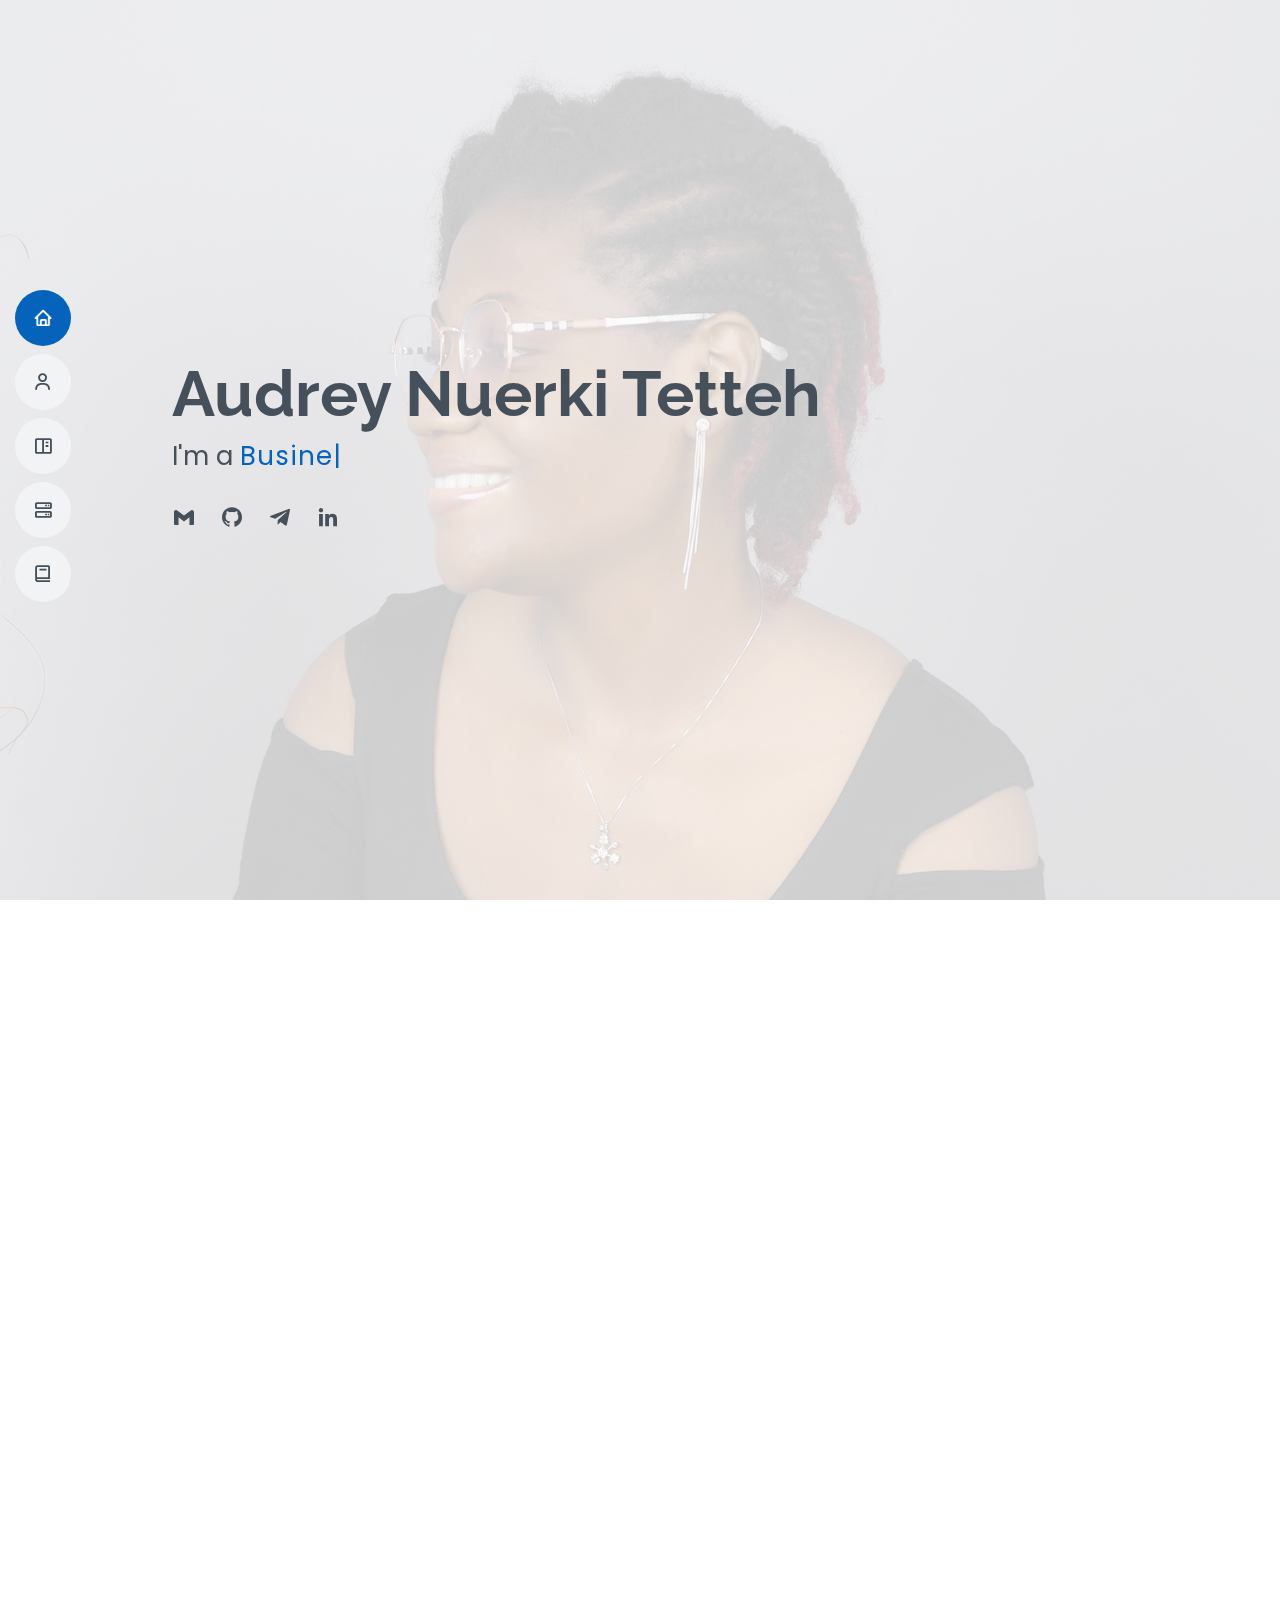
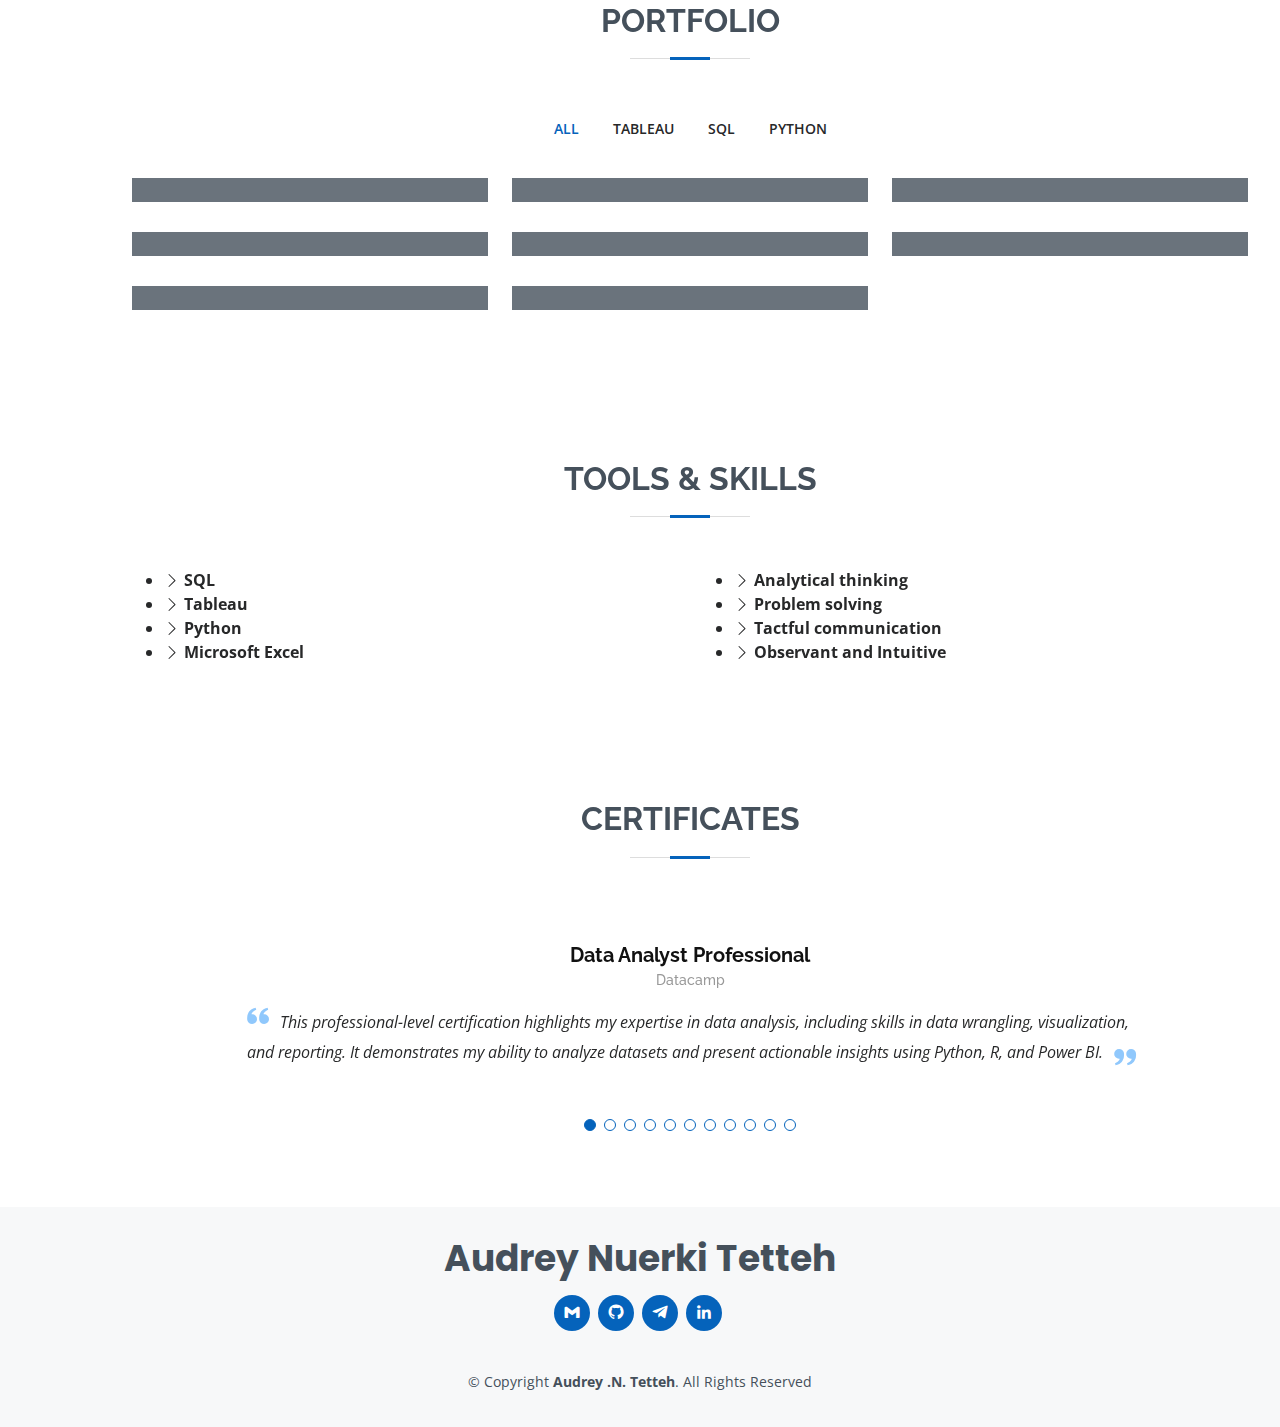
==== index.html @ 8e548f10 "cert" ====
<!DOCTYPE html>
<html lang="en">

<head>
  <meta charset="utf-8">
  <meta content="width=device-width, initial-scale=1.0" name="viewport">

  <title>Audrey Nuerki Tetteh</title>
  <meta content="" name="description">
  <meta content="" name="keywords">

  <!-- Favicons -->
  <link href="assets/img/favicon.png" rel="icon">
  <link href="assets/img/apple-touch-icon.png" rel="apple-touch-icon">

  <!-- Google Fonts -->
  <link href="https://fonts.googleapis.com/css?family=Open+Sans:300,300i,400,400i,600,600i,700,700i|Raleway:300,300i,400,400i,500,500i,600,600i,700,700i|Poppins:300,300i,400,400i,500,500i,600,600i,700,700i" rel="stylesheet">

  <!-- Vendor CSS Files -->
  <link href="assets/vendor/aos/aos.css" rel="stylesheet">
  <link href="assets/vendor/bootstrap/css/bootstrap.min.css" rel="stylesheet">
  <link href="assets/vendor/bootstrap-icons/bootstrap-icons.css" rel="stylesheet">
  <link href="assets/vendor/boxicons/css/boxicons.min.css" rel="stylesheet">
  <link href="assets/vendor/glightbox/css/glightbox.min.css" rel="stylesheet">
  <link href="assets/vendor/swiper/swiper-bundle.min.css" rel="stylesheet">

  <!-- Template Main CSS File -->
  <link href="assets/css/style.css" rel="stylesheet">

  <!-- =======================================================
  * Template Name: MyResume - v4.8.1
  * Template URL: https://bootstrapmade.com/free-html-bootstrap-template-my-resume/
  * Author: BootstrapMade.com
  * License: https://bootstrapmade.com/license/
  ======================================================== -->
</head>

<body>

  <!-- ======= Mobile nav toggle button ======= -->
  <!-- <button type="button" class="mobile-nav-toggle d-xl-none"><i class="bi bi-list mobile-nav-toggle"></i></button> -->
  <i class="bi bi-list mobile-nav-toggle d-xl-none"></i>
  <!-- ======= Header ======= -->
<header id="header" class="d-flex flex-column justify-content-center">

    <nav id="navbar" class="navbar nav-menu">
      <ul>
        <li><a href="#hero" class="nav-link scrollto active"><i class="bx bx-home"></i> <span>Home</span></a></li>
        <li><a href="#about" class="nav-link scrollto"><i class="bx bx-user"></i> <span>About</span></a></li>
        <li><a href="#portfolio" class="nav-link scrollto"><i class="bx bx-book-content"></i> <span>Portfolio</span></a></li>
        <li><a href="#skills" class="nav-link scrollto"><i class="bx bx-server"></i> <span>Tools & Skills</span></a></li>
        <li><a href="#testimonials" class="nav-link scrollto"><i class="bx bx-book"></i> <span>Certificates</span></a></li>
      </ul>
    </nav><!-- .nav-menu -->

  </header><!-- End Header -->

  <!-- ======= Hero Section ======= -->
  <section id="hero" class="d-flex flex-column justify-content-center">
    <div class="container" data-aos="zoom-in" data-aos-delay="100">
      <h1>Audrey Nuerki Tetteh</h1>
      <p>I'm a <span class="typed" data-typed-items="Business Intelligence Analyst"></span></p>
      <div class="social-links">
        <a href="mailto: audrey.tettehn@gmail.com" class="email"><i class="bx bxl-gmail"></i></a>
        <a href="https://github.com/Drey-Tee" class="github"><i class="bx bxl-github"></i></a>
        <a href="tel: +233241920818" class="telegram"><i class="bx bxl-telegram"></i></a>
        <a href="https://www.linkedin.com/in/audrey-nuerki-tetteh-she-her-1825999a/" class="linkedin"><i class="bx bxl-linkedin"></i></a>
      </div>
    </div>
  </section><!-- End Hero -->

  <main id="main">

    <!-- ======= About Section ======= -->
    <section id="about" class="about">
      <div class="container" data-aos="fade-up">

        <div class="section-title">
          <h2>About</h2>
        </div>

        <div class="row">
          <div class="col-lg-4">
            <img src="assets/img/dp.JPG" class="img-fluid" alt="">
          </div>
          <div class="col-lg-8 pt-4 pt-lg-0 content">
            <h3>Business Intelligence Analyst</h3>
            <p class="fst-italic">
              Data Analyst with 5 years of experience specializing in SQL, Tableau, Python, and Excel. Proven track record in driving business growth by leveraging data analytics and business intelligence to optimize decision-making and increase profitability.
              Extremely focused on Data Collection, Data Modeling, Data cleaning, Data Analysis & Data Visualization to Communicate valuable and timely insights to aid in making data-driven decisions and More!
            </p>
            <div class="row">
              <div class="col-lg-6">
                <ul>
                  <li><i class="bi bi-chevron-right"></i> <strong>Phone:</strong> <span>+233 241920818</span></li>
                  <li><i class="bi bi-chevron-right"></i> <strong>City:</strong> <span>Greater Accra, Ghana</span></li>
                </ul>
              </div>
              <div class="col-lg-6">
              </div>
            </div>
            <p>
              Prudent Data Analyst skilled in SQL,Power BI, Python & Excel. Creating easily understood dashboards and reports, experienced at filtering information to find and highlight vital metrics. Provides keen support to business growth by leveraging business intelligence assets to maximize business profit.
            </p>
            <a href="*" class="btn btn-primary">Download Resume</a>
          </div>
        </div>

      </div>
    </section><!-- End About Section -->

     <!-- ======= Portfolio Section ======= -->
<section id="portfolio" class="portfolio section-bg">
      <div class="container aos-init aos-animate" data-aos="fade-up">

        <div class="section-title">
          <h2>Portfolio</h2>
          <p> </p>
        </div>

        <div class="row">
          <div class="col-lg-12 d-flex justify-content-center aos-init aos-animate" data-aos="fade-up" data-aos-delay="100">
            <ul id="portfolio-flters">
              <li data-filter="*" class="filter-active">All</li>
              <li data-filter=".filter-app" class="">Tableau</li>
              <li data-filter=".filter-card" class="">SQL</li>
              <li data-filter=".filter-web" class="">Python</li>
            </ul>
          </div>
        </div>

        <div class="row portfolio-container aos-init aos-animate" data-aos="fade-up" data-aos-delay="200">


 <div class="col-lg-4 col-md-6 portfolio-item filter-app">
            <div class="portfolio-wrap">
              <img src="https://i.ibb.co/7QP3vbt/Financial-KPI.png" class="img-fluid" alt="">
              <div class="portfolio-info">
                <h4>Financial Complaints KPI Dashboard</h4>
                <p>Tableau</p>
                <div class="portfolio-links">
                  <a href="https://i.ibb.co/7QP3vbt/Financial-KPI.png" data-gallery="portfolioGallery" class="portfolio-lightbox" title="Tableau Financial Complaints KPI Dashboard"><i class="bx bx-plus"></i></a>
                  <a href="tableau-FinancialComplaintsDashboard.html" class="portfolio-details-lightbox" data-glightbox="type: external" title="Portfolio Details"><i class="bx bx-link"></i></a>
                </div>
              </div>
            </div>
          </div>

          <div class="col-lg-4 col-md-6 portfolio-item filter-app">
            <div class="portfolio-wrap">
              <img src="https://i.ibb.co/nDQbV6X/netflix-db.png" class="img-fluid" alt="">
              <div class="portfolio-info">
                <h4>Netflix Dashboard</h4>
                <p>Tableau</p>
                <div class="portfolio-links">
                  <a href="https://i.ibb.co/nDQbV6X/netflix-db.png" data-gallery="portfolioGallery" class="portfolio-lightbox" title="Tableau Netflix Dashboard"><i class="bx bx-plus"></i></a>
                  <a href="tableau-NetflixDashboard.html" class="portfolio-details-lightbox" data-glightbox="type: external" title="Portfolio Details"><i class="bx bx-link"></i></a>
                </div>
              </div>
            </div>
          </div>

          <div class="col-lg-4 col-md-6 portfolio-item filter-app">
            <div class="portfolio-wrap">
              <img src="https://i.ibb.co/SyTm5TR/salesinsight-db.png"  class="img-fluid" alt="">
              <div class="portfolio-info">
                <h4>Sales Insight Dashboard</h4>
                <p>Tableau</p>
                <div class="portfolio-links">
                  <a href="https://i.ibb.co/SyTm5TR/salesinsight-db.png" data-gallery="portfolioGallery" class="portfolio-lightbox" title="Tableau Sales Insight"><i class="bx bx-plus"></i></a>
                  <a href="tableau-SalesInsight.html" class="portfolio-details-lightbox" data-glightbox="type: external" title="Portfolio Details"><i class="bx bx-link"></i></a>
                </div>
              </div>
            </div>
          </div>

          <div class="col-lg-4 col-md-6 portfolio-item filter-web">
            <div class="portfolio-wrap">
              <img src="https://i.ibb.co/Bfh35FJ/Movie-Poster-jpg-optimal.jpg" class="img-fluid" alt="">
              <div class="portfolio-info">
                <h4>Movie Correlation</h4>
                <p>Python</p>
                <div class="portfolio-links">
                  <a href="https://i.ibb.co/Bfh35FJ/Movie-Poster-jpg-optimal.jpg" data-gallery="portfolioGallery" class="portfolio-lightbox" title="Python Movie Correlation"><i class="bx bx-plus"></i></a>
                  <a href="python-MovieCorrelation.html" class="portfolio-details-lightbox" data-glightbox="type: external" title="Portfolio Details"><i class="bx bx-link"></i></a>
                </div>
              </div>
            </div>
          </div>



          <div class="col-lg-4 col-md-6 portfolio-item filter-card">
            <div class="portfolio-wrap">
              <img src="https://i.ibb.co/y45J09v/pic04.jpg" class="img-fluid" alt="">
              <div class="portfolio-info">
                <h4>Nashvillehousing Cleaning</h4>
                <p>SQL</p>
                <div class="portfolio-links">
                  <a href="https://i.ibb.co/y45J09v/pic04.jpg" data-gallery="portfolioGallery" class="portfolio-lightbox" title="SQL - NashvilleHousing Data Cleaning"><i class="bx bx-plus"></i></a>
                  <a href="sql-NashvilleHousing.html" class="portfolio-details-lightbox" data-glightbox="type: external" title="Portfolio Details"><i class="bx bx-link"></i></a>
                </div>
              </div>
            </div>
          </div>



          <div class="col-lg-4 col-md-6 portfolio-item filter-web">
            <div class="portfolio-wrap">
              <img src="https://i.ibb.co/2c7t0LV/amazonjpg.jpg" class="img-fluid" alt="">
              <div class="portfolio-info">
                <h4>Amazon Web Scrapper</h4>
                <p>Python</p>
                <div class="portfolio-links">
                  <a href="https://i.ibb.co/2c7t0LV/amazonjpg.jpg"  data-gallery="portfolioGallery" class="portfolio-lightbox" title="Python Amazon Web Scrape"><i class="bx bx-plus"></i></a>
                  <a href="python-AmazonWebScrapper.html" class="portfolio-details-lightbox" data-glightbox="type: external" title="Portfolio Details"><i class="bx bx-link"></i></a>
                </div>
              </div>
            </div>
          </div>

          <div class="col-lg-4 col-md-6 portfolio-item filter-app">
            <div class="portfolio-wrap">
              <img src="https://i.ibb.co/swhYWdS/covid19-db.png" class="img-fluid" alt="">
              <div class="portfolio-info">
                <h4>Covid19 Dashboard</h4>
                <p>Tableau</p>
                <div class="portfolio-links">
                  <a href="https://i.ibb.co/swhYWdS/covid19-db.png" data-gallery="portfolioGallery" class="portfolio-lightbox" title="Tableau covid19 Dashboard"><i class="bx bx-plus"></i></a>
                  <a href="tableau-covid19.html" class="portfolio-details-lightbox" data-glightbox="type: external" title="Portfolio Details"><i class="bx bx-link"></i></a>
                </div>
              </div>
            </div>
          </div>


          <div class="col-lg-4 col-md-6 portfolio-item filter-card">
            <div class="portfolio-wrap">
              <img src="https://i.ibb.co/tq5D0Nh/pic05.jpg" class="img-fluid" alt="">
              <div class="portfolio-info">
                <h4>Covid-19 Exploration</h4>
                <p>SQL</p>
                <div class="portfolio-links">
                  <a href="https://i.ibb.co/tq5D0Nh/pic05.jpg" data-gallery="portfolioGallery" class="portfolio-lightbox" title="SQL Covid-19 Exploration"><i class="bx bx-plus"></i></a>
                  <a href="sql-covid19.html" class="portfolio-details-lightbox" data-glightbox="type: external" title="Portfolio Details"><i class="bx bx-link"></i></a>
                </div>
              </div>
            </div>
          </div>

        </div>

      </div>
   </section> <!--End Portfolio Section-->
    <section id="skills" class="tools & skills section-bg">
  <div class="container aos-init aos-animate" data-aos="fade-up">

    <div class="section-title">
      <h2>Tools &amp; Skills</h2>
    </div>


      <div class="row">
          <div class="col-lg-6">
            <ul>
              <li><i class="bi bi-chevron-right"></i> <strong>SQL</strong> <span></span></li>
              <li><i class="bi bi-chevron-right"></i> <strong>Tableau</strong> <span></span></li>
              <li><i class="bi bi-chevron-right"></i> <strong>Python</strong> <span></span></li>
              <li><i class="bi bi-chevron-right"></i> <strong>Microsoft Excel</strong> <span> </span></li>
            </ul>
          </div>
          <div class="col-lg-6">
            <ul>
              <li><i class="bi bi-chevron-right"></i> <strong>Analytical thinking</strong> <span></span></li>
              <li><i class="bi bi-chevron-right"></i> <strong>Problem solving</strong> <span></span></li>
              <li><i class="bi bi-chevron-right"></i> <strong>Tactful communication</strong> <span></span></li>
              <li><i class="bi bi-chevron-right"></i> <strong>Observant and Intuitive</strong> <span></span></li>

            </ul>
          </div>
        </div>

      </div>
    </section>



    <! ======= Certificates Section ======= -->

<section id="testimonials" class="testimonials section-bg">
      <div class="container aos-init aos-animate" data-aos="fade-up">

        <div class="section-title">
          <h2>Certificates</h2>
        </div>

        <div class="testimonials-slider swiper swiper-initialized swiper-horizontal swiper-pointer-events aos-init aos-animate" data-aos="fade-up" data-aos-delay="100">
          <div class="swiper-wrapper" id="swiper-wrapper-c3655f114c7d1218" aria-live="off" style="transform: translate3d(-6696px, 0px, 0px); transition-duration: 0ms;"><div class="swiper-slide swiper-slide-duplicate" data-swiper-slide-index="0" role="group" aria-label="1 / 3">

            </div>

            <div class="swiper-slide swiper-slide-duplicate-active" data-swiper-slide-index="0" role="group" aria-label="1 / 3">
              <div class="testimonial-item">
                <img src="https://i.ibb.co/TKHbGQL/DAP.png"  class="img-fluid" alt="">
                <h3>Data Analyst Professional</h3>
                <h4>Datacamp</h4>
                <p>
                  <i class="bx bxs-quote-alt-left quote-icon-left"></i>
                  This professional-level certification highlights my expertise in data analysis, including skills in data wrangling, visualization, and reporting.
                  It demonstrates my ability to analyze datasets and present actionable insights using Python, R, and Power BI.
                  <i class="bx bxs-quote-alt-right quote-icon-right"></i>
                </p>
              </div>
            </div><!-- End testimonial item -->

            <div class="swiper-slide swiper-slide-duplicate-active" data-swiper-slide-index="0" role="group" aria-label="1 / 3">
              <div class="testimonial-item">
                <img src="https://i.ibb.co/RYzWJgN/DAA.png"  class="img-fluid" alt="">
                <h3>Data Analyst Associate</h3>
                <h4>Datacamp</h4>
                <p>
                  <i class="bx bxs-quote-alt-left quote-icon-left"></i>
                  Focused on entry-level data analysis skills, this certification confirms my ability to clean, manipulate, and visualize data using industry-standard tools.
                  It reflects my understanding of core analytical processes and storytelling with data.
                  <i class="bx bxs-quote-alt-right quote-icon-right"></i>
                </p>
              </div>
            </div><!-- End testimonial item -->

            <div class="swiper-slide swiper-slide-duplicate-active" data-swiper-slide-index="0" role="group" aria-label="1 / 3">
              <div class="testimonial-item">
                <img src="https://i.ibb.co/Vv83psp/DSP.png"  class="img-fluid" alt="">
                <h3>Data Scientist Professional</h3>
                <h4>Datacamp</h4>
                <p>
                  <i class="bx bxs-quote-alt-left quote-icon-left"></i>
                  This certification demonstrates advanced skills in data science, including machine learning, data manipulation, and statistical modeling.
                  It covers key tools like Python and R, preparing me to tackle complex data-driven challenges, from predictive modeling to crafting insightful visualizations.
                  <i class="bx bxs-quote-alt-right quote-icon-right"></i>
                </p>
              </div>
            </div><!-- End testimonial item -->

            <div class="swiper-slide swiper-slide-duplicate-active" data-swiper-slide-index="0" role="group" aria-label="1 / 3">
              <div class="testimonial-item">
                <img src="https://i.ibb.co/T1hzgm1/DSA.png"  class="img-fluid" alt="">
                <h3>Data Scientist Associate</h3>
                <h4>Datacamp</h4>
                <p>
                  <i class="bx bxs-quote-alt-left quote-icon-left"></i>
                  The certification focuses on foundational skills in data science, such as data cleaning, exploratory data analysis, and basic machine learning techniques.
                  It highlights my ability to derive insights from datasets and communicate findings effectively.
                  <i class="bx bxs-quote-alt-right quote-icon-right"></i>
                </p>
              </div>
            </div><!-- End testimonial item -->


            <div class="swiper-slide swiper-slide-duplicate-active" data-swiper-slide-index="0" role="group" aria-label="1 / 3">
              <div class="testimonial-item">
                <img src="https://i.ibb.co/nfb9ypd/SQA.png"  class="img-fluid" alt="">
                <h3>SQL Associate</h3>
                <h4>Datacamp</h4>
                <p>
                  <i class="bx bxs-quote-alt-left quote-icon-left"></i>
                  This certification validates my proficiency in SQL, including creating and managing databases, writing optimized queries, and performing advanced operations like joins and subqueries.
                  It ensures I can extract and manipulate data efficiently to support decision-making.
                  <i class="bx bxs-quote-alt-right quote-icon-right"></i>
                </p>
              </div>
            </div><!-- End testimonial item -->


            <div class="swiper-slide swiper-slide-duplicate-active" data-swiper-slide-index="0" role="group" aria-label="1 / 3">
              <div class="testimonial-item">
                <img src="https://i.ibb.co/bF31dLm/GDA.png"  class="img-fluid" alt="">
                <h3>Google Data Analytics</h3>
                <h4>Coursera</h4>
                <p>
                  <i class="bx bxs-quote-alt-left quote-icon-left"></i>
                  This certification emphasizes end-to-end data analytics skills, from data preparation and cleaning to visualization and reporting.
                  It includes experience with tools like Excel, SQL, R, and Tableau, affirming my ability to analyze data and provide actionable insights to stakeholders.
                  <i class="bx bxs-quote-alt-right quote-icon-right"></i>
                </p>
              </div>
            </div><!-- End testimonial item -->


            <div class="swiper-slide swiper-slide-duplicate-active" data-swiper-slide-index="0" role="group" aria-label="1 / 3">
              <div class="testimonial-item">
                <img src="https://i.ibb.co/6wjHYVM/Audrey-Nuerki-Tetteh-Python.png"  class="img-fluid" alt="">
                <h3>Python</h3>
                <h4>Kaggle</h4>
                <p>
                  <i class="bx bxs-quote-alt-left quote-icon-left"></i>
                  Completed seven modules, developed by Kaggle, that include hands-on, practice-based assessments and are designed to prepare learners for roles in Data Analytics and Data Science.
                  <i class="bx bxs-quote-alt-right quote-icon-right"></i>
                </p>
              </div>
            </div><!-- End testimonial item -->

             <div class="swiper-slide swiper-slide-duplicate-active" data-swiper-slide-index="0" role="group" aria-label="1 / 3">
              <div class="testimonial-item">
                <img src="https://i.ibb.co/hcCpSmz/PyH.png"  class="img-fluid" alt="">
                <h3>Python Basic</h3>
                <h4>Hackerrank</h4>
                <p>
                  <i class="bx bxs-quote-alt-left quote-icon-left"></i>
                  Took the Python Basic Certification Test on Hackerrank.
                  <i class="bx bxs-quote-alt-right quote-icon-right"></i>
                </p>
              </div>
            </div><!-- End testimonial item -->


            <div class="swiper-slide swiper-slide-duplicate-next" data-swiper-slide-index="1" role="group" aria-label="2 / 3">
              <div class="testimonial-item">
                <img src="https://i.ibb.co/YjTvd7W/SQL1.png" class="img-fluid" alt="">
                <h3>Intro to SQL</h3>
                <h4>Kaggle</h4>
                <p>
                  <i class="bx bxs-quote-alt-left quote-icon-left"></i>
                  Learnt SQL for working with databases using Google BigQuery. The course comprised of six modules consisting of all foundational components of SQL queries.
                  <i class="bx bxs-quote-alt-right quote-icon-right"></i>
                </p>
              </div>
            </div><!-- End testimonial item -->

             <div class="swiper-slide swiper-slide-duplicate-active" data-swiper-slide-index="0" role="group" aria-label="1 / 3">
              <div class="testimonial-item">
                <img src="https://i.ibb.co/hsg8dmh/SQL1H.png"  class="img-fluid" alt="">
                <h3>SQL Basic</h3>
                <h4>Hackerrank</h4>
                <p>
                  <i class="bx bxs-quote-alt-left quote-icon-left"></i>
                  Took the SQL Basic Certification Test on Hackerrank which tested on the use of Select, From, Where, Group By and the likes.
                  <i class="bx bxs-quote-alt-right quote-icon-right"></i>
                </p>
              </div>
            </div><!-- End testimonial item -->

            <div class="swiper-slide swiper-slide-duplicate-active" data-swiper-slide-index="0" role="group" aria-label="1 / 3">
              <div class="testimonial-item">
                <img src="https://i.ibb.co/V9L0zS0/SQL2H.png"  class="img-fluid" alt="">
                <h3>SQL Intermediate</h3>
                <h4>Hackerrank</h4>
                <p>
                  <i class="bx bxs-quote-alt-left quote-icon-left"></i>
                 Took the SQL Intermediate Certification Test on Hackerrank which tested on the use of Joins,Unions,Nested Queries and the likes.
                  <i class="bx bxs-quote-alt-right quote-icon-right"></i>
                </p>
              </div>
            </div><!-- End testimonial item -->




            </div><!-- End testimonial item -->






          <div class="swiper-pagination swiper-pagination-clickable swiper-pagination-bullets swiper-pagination-horizontal"><span class="swiper-pagination-bullet swiper-pagination-bullet-active" tabindex="0" role="button" aria-label="Go to slide 1"></span><span class="swiper-pagination-bullet" tabindex="0" role="button" aria-label="Go to slide 2"></span><span class="swiper-pagination-bullet" tabindex="0" role="button" aria-label="Go to slide 3"></span></div>
        <span class="swiper-notification" aria-live="assertive" aria-atomic="true"></span></div>

      </div>


  </section>




  </section>
  </main><!-- End #main -->

  <!-- ======= Footer ======= -->
  <footer id="footer">
    <div class="container">
      <h3>Audrey Nuerki Tetteh</h3>
      <div class="social-links">
        <a href="mailto: antetteh7@gmail.com" class="email"><i class="bx bxl-gmail"></i></a>
        <a href="https://github.com/Drey-Tee" class="github"><i class="bx bxl-github"></i></a>
        <a href="tel: +233241920818" class="telegram"><i class="bx bxl-telegram"></i></a>
        <a href="https://www.linkedin.com/in/audrey-nuerki-tetteh-she-her-1825999a/" class="linkedin"><i class="bx bxl-linkedin"></i></a>
      </div>
      <div class="copyright">
        &copy; Copyright <strong><span>Audrey .N. Tetteh</span></strong>. All Rights Reserved
      </div>
      <div class="credits">
      </div>
    </div>
  </footer><!-- End Footer -->

  <div id="preloader"></div>
  <a href="#" class="back-to-top d-flex align-items-center justify-content-center"><i class="bi bi-arrow-up-short"></i></a>

  <!-- Vendor JS Files -->
  <script src="assets/vendor/purecounter/purecounter_vanilla.js"></script>
  <script src="assets/vendor/aos/aos.js"></script>
  <script src="assets/vendor/bootstrap/js/bootstrap.bundle.min.js"></script>
  <script src="assets/vendor/glightbox/js/glightbox.min.js"></script>
  <script src="assets/vendor/isotope-layout/isotope.pkgd.min.js"></script>
  <script src="assets/vendor/swiper/swiper-bundle.min.js"></script>
  <script src="assets/vendor/typed.js/typed.min.js"></script>
  <script src="assets/vendor/waypoints/noframework.waypoints.js"></script>
  <script src="assets/vendor/php-email-form/validate.js"></script>

  <!-- Template Main JS File -->
  <script src="assets/js/main.js"></script>

</body>

</html>
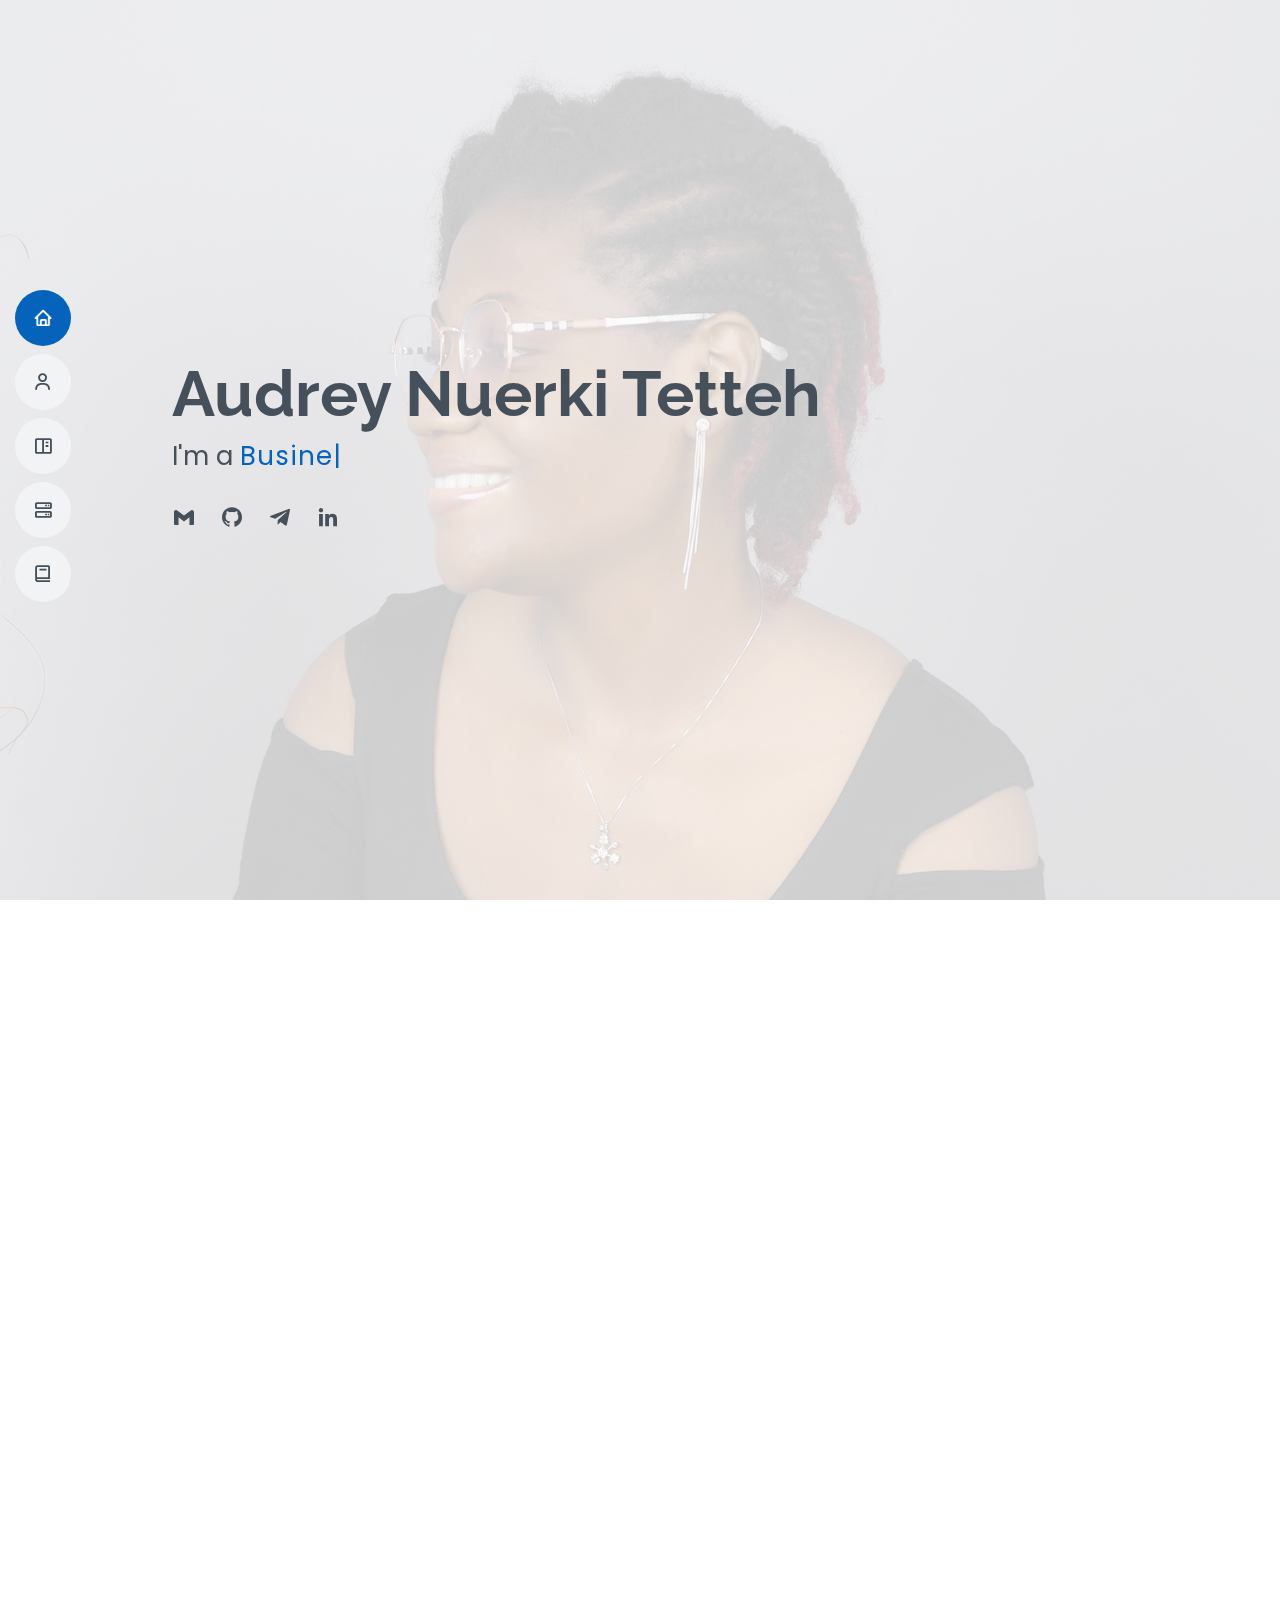
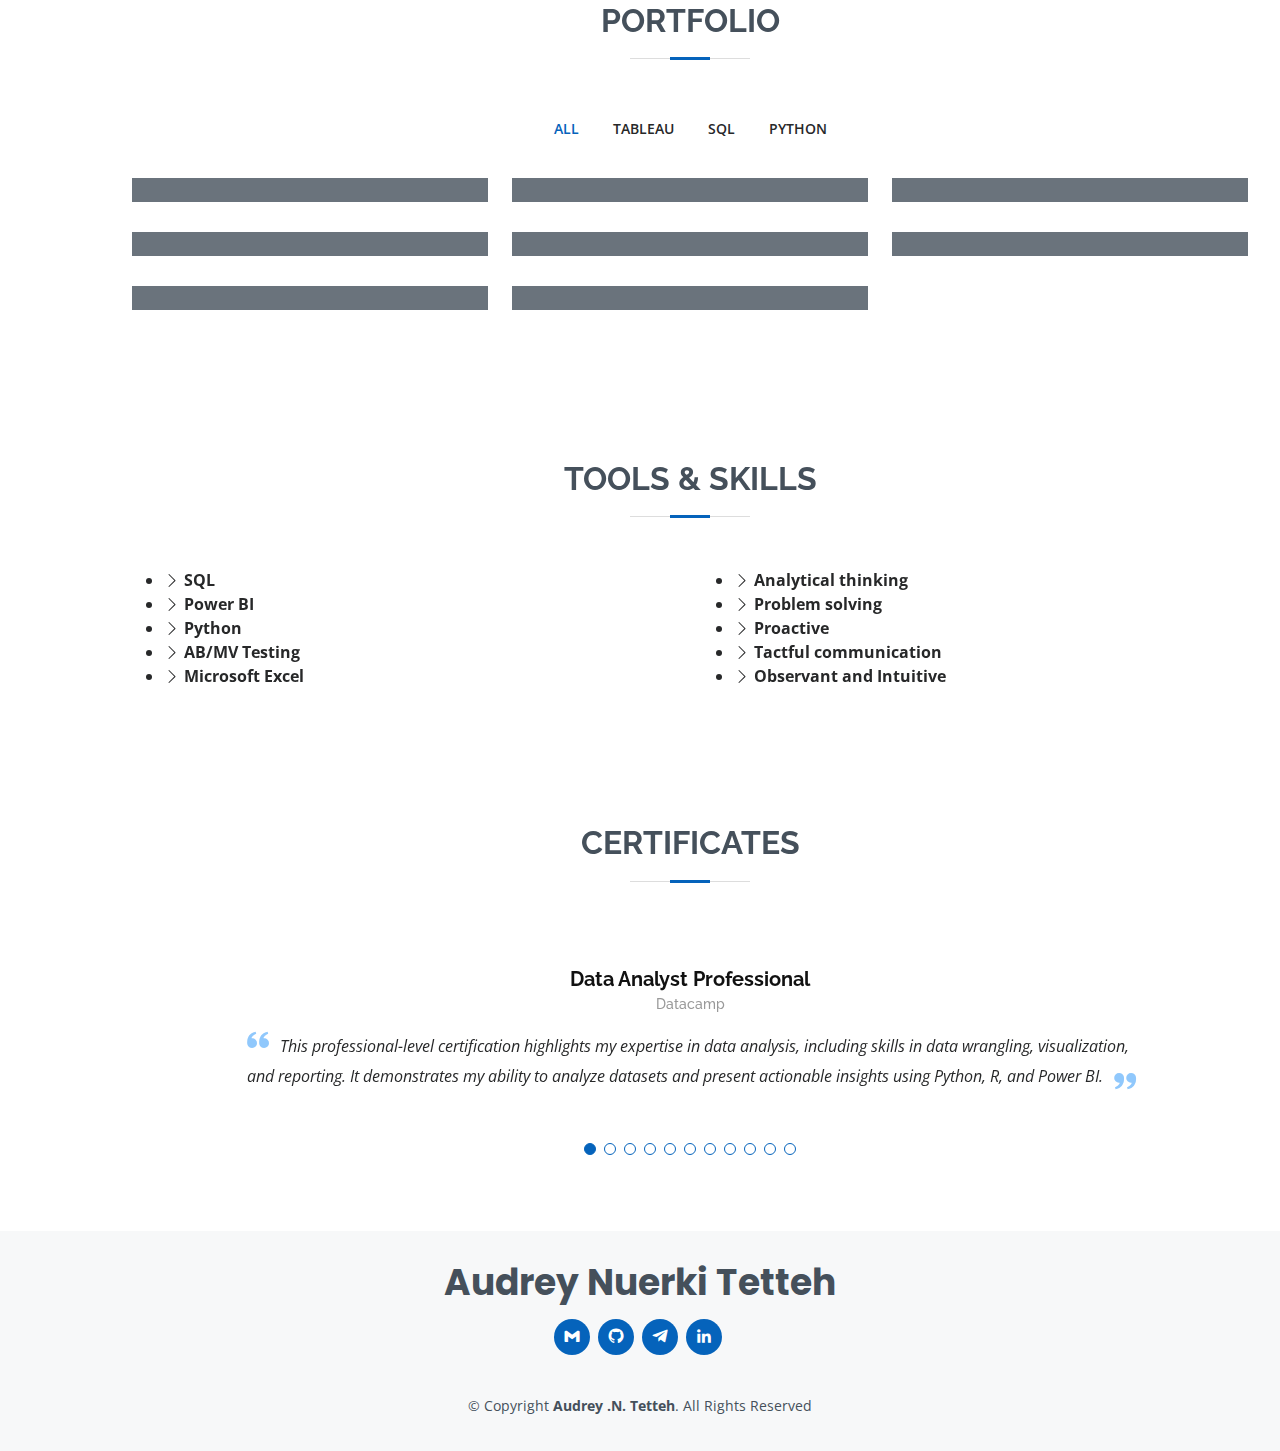
==== commit 6ad7d9b4: "minor-edits" ====
--- a/index.html
+++ b/index.html
@@ -188,8 +188,6 @@
             </div>
           </div>
 
-
-
           <div class="col-lg-4 col-md-6 portfolio-item filter-card">
             <div class="portfolio-wrap">
               <img src="https://i.ibb.co/y45J09v/pic04.jpg" class="img-fluid" alt="">
@@ -265,8 +263,9 @@
           <div class="col-lg-6">
             <ul>
               <li><i class="bi bi-chevron-right"></i> <strong>SQL</strong> <span></span></li>
-              <li><i class="bi bi-chevron-right"></i> <strong>Tableau</strong> <span></span></li>
+              <li><i class="bi bi-chevron-right"></i> <strong>Power BI</strong> <span></span></li>
               <li><i class="bi bi-chevron-right"></i> <strong>Python</strong> <span></span></li>
+              <li><i class="bi bi-chevron-right"></i> <strong>AB/MV Testing</strong> <span></span></li>
               <li><i class="bi bi-chevron-right"></i> <strong>Microsoft Excel</strong> <span> </span></li>
             </ul>
           </div>
@@ -274,6 +273,7 @@
             <ul>
               <li><i class="bi bi-chevron-right"></i> <strong>Analytical thinking</strong> <span></span></li>
               <li><i class="bi bi-chevron-right"></i> <strong>Problem solving</strong> <span></span></li>
+              <li><i class="bi bi-chevron-right"></i> <strong>Proactive</strong> <span></span></li>
               <li><i class="bi bi-chevron-right"></i> <strong>Tactful communication</strong> <span></span></li>
               <li><i class="bi bi-chevron-right"></i> <strong>Observant and Intuitive</strong> <span></span></li>
 
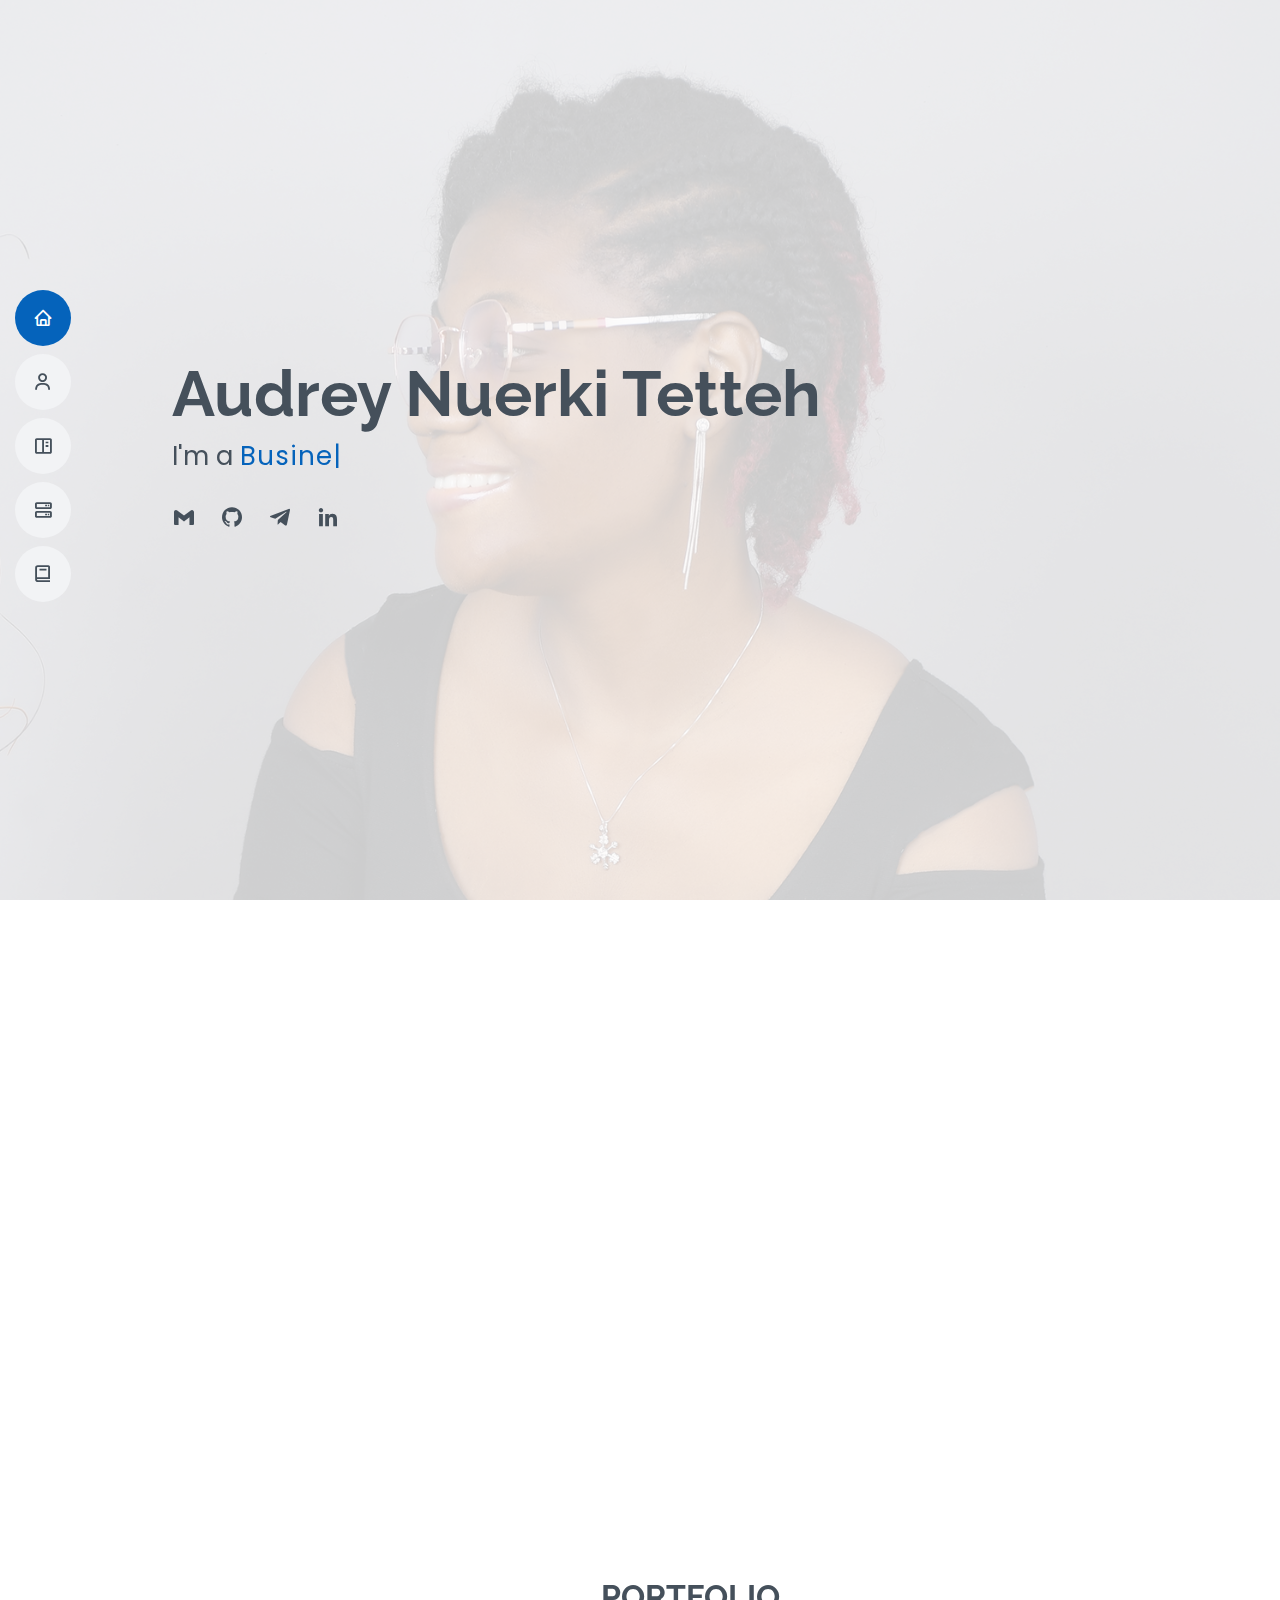
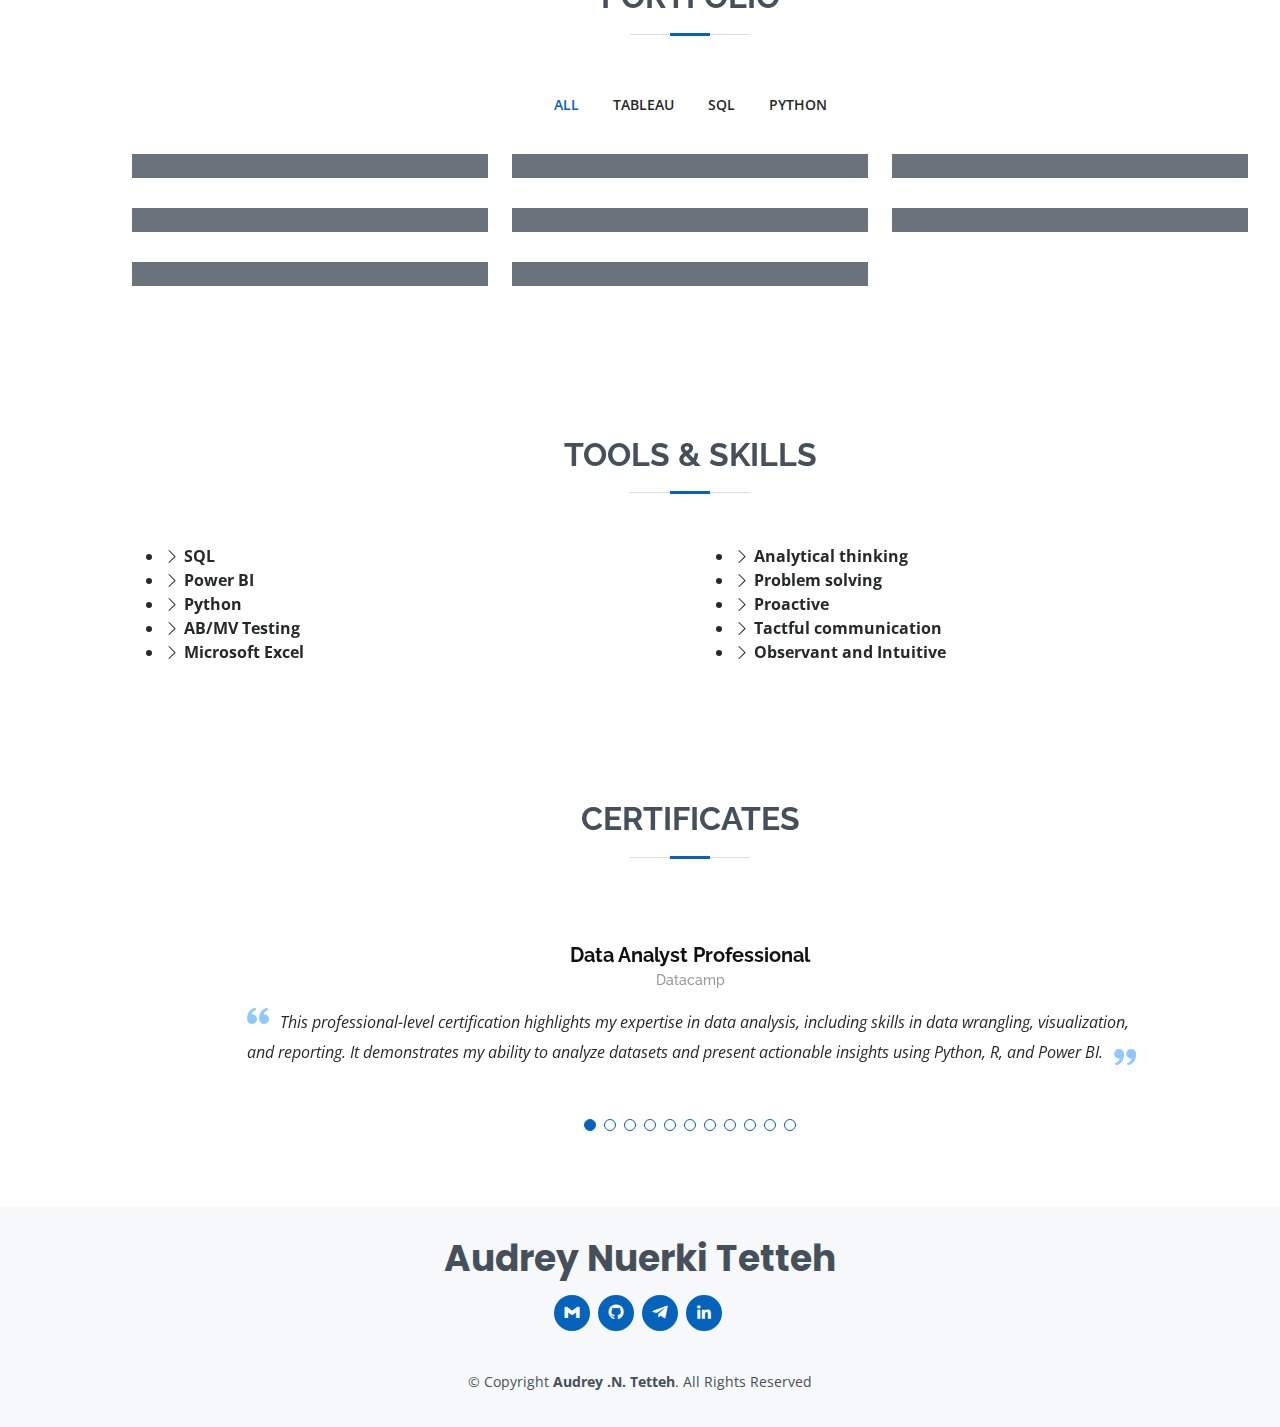
==== commit 7a4f9c38: "minor-edit" ====
--- a/index.html
+++ b/index.html
@@ -86,7 +86,7 @@
           <div class="col-lg-8 pt-4 pt-lg-0 content">
             <h3>Business Intelligence Analyst</h3>
             <p class="fst-italic">
-              Data Analyst with 5 years of experience specializing in SQL, Tableau, Python, and Excel. Proven track record in driving business growth by leveraging data analytics and business intelligence to optimize decision-making and increase profitability.
+              A professional skilled Analyst with 5 years of experience specializing in SQL, Power BI, Python, and Excel. Proven track record in driving business growth by leveraging data analytics and business intelligence to optimize decision-making and increase profitability.
               Extremely focused on Data Collection, Data Modeling, Data cleaning, Data Analysis & Data Visualization to Communicate valuable and timely insights to aid in making data-driven decisions and More!
             </p>
             <div class="row">
@@ -100,7 +100,7 @@
               </div>
             </div>
             <p>
-              Prudent Data Analyst skilled in SQL,Power BI, Python & Excel. Creating easily understood dashboards and reports, experienced at filtering information to find and highlight vital metrics. Provides keen support to business growth by leveraging business intelligence assets to maximize business profit.
+              A prudent Analyst experienced in creating easy to understand dashboards and reports, experienced at filtering information to find and highlight vital metrics. Provides keen support to business growth by leveraging business intelligence assets to maximize business profit.
             </p>
             <a href="*" class="btn btn-primary">Download Resume</a>
           </div>
@@ -452,27 +452,13 @@
                 </p>
               </div>
             </div><!-- End testimonial item -->
-
-
-
-
-            </div><!-- End testimonial item -->
-
-
-
-
-
-
+            </div><!-- End testimonial item -->
           <div class="swiper-pagination swiper-pagination-clickable swiper-pagination-bullets swiper-pagination-horizontal"><span class="swiper-pagination-bullet swiper-pagination-bullet-active" tabindex="0" role="button" aria-label="Go to slide 1"></span><span class="swiper-pagination-bullet" tabindex="0" role="button" aria-label="Go to slide 2"></span><span class="swiper-pagination-bullet" tabindex="0" role="button" aria-label="Go to slide 3"></span></div>
         <span class="swiper-notification" aria-live="assertive" aria-atomic="true"></span></div>
 
       </div>
 
-
   </section>
-
-
-
 
   </section>
   </main><!-- End #main -->
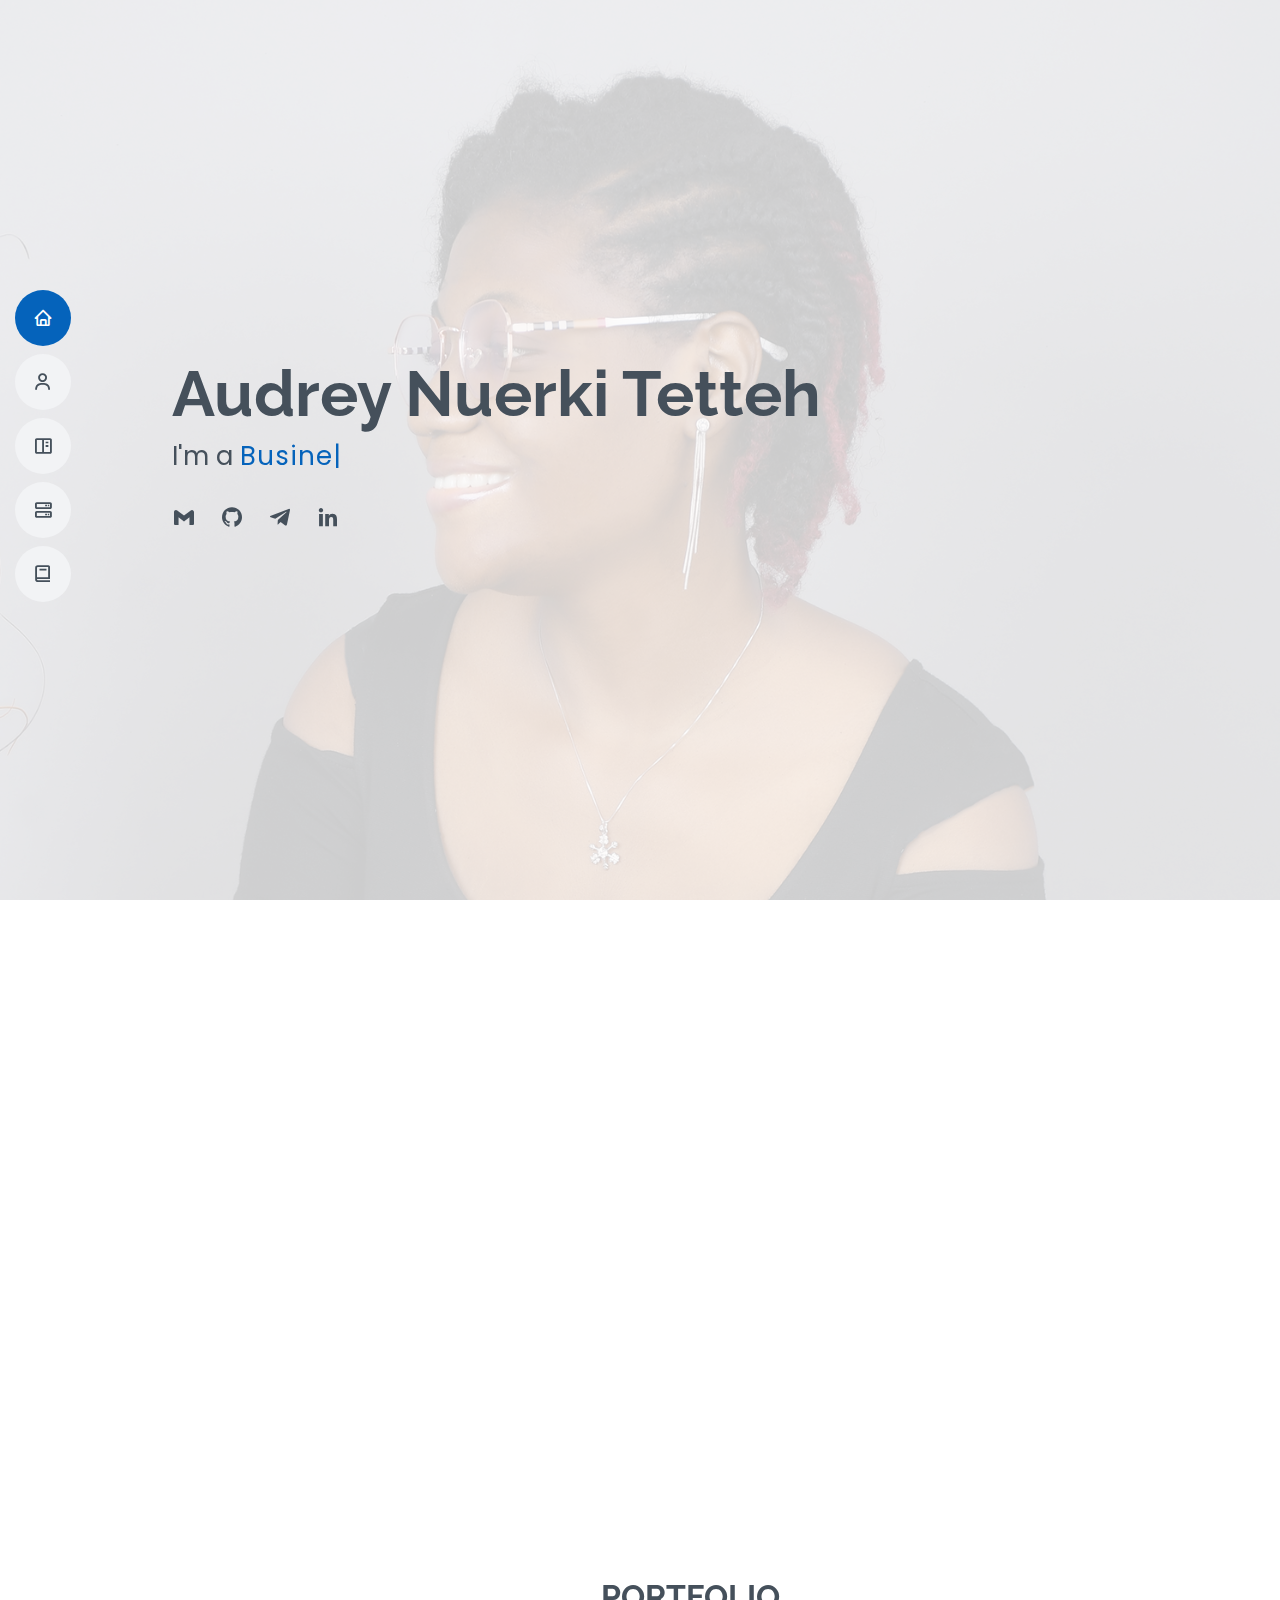
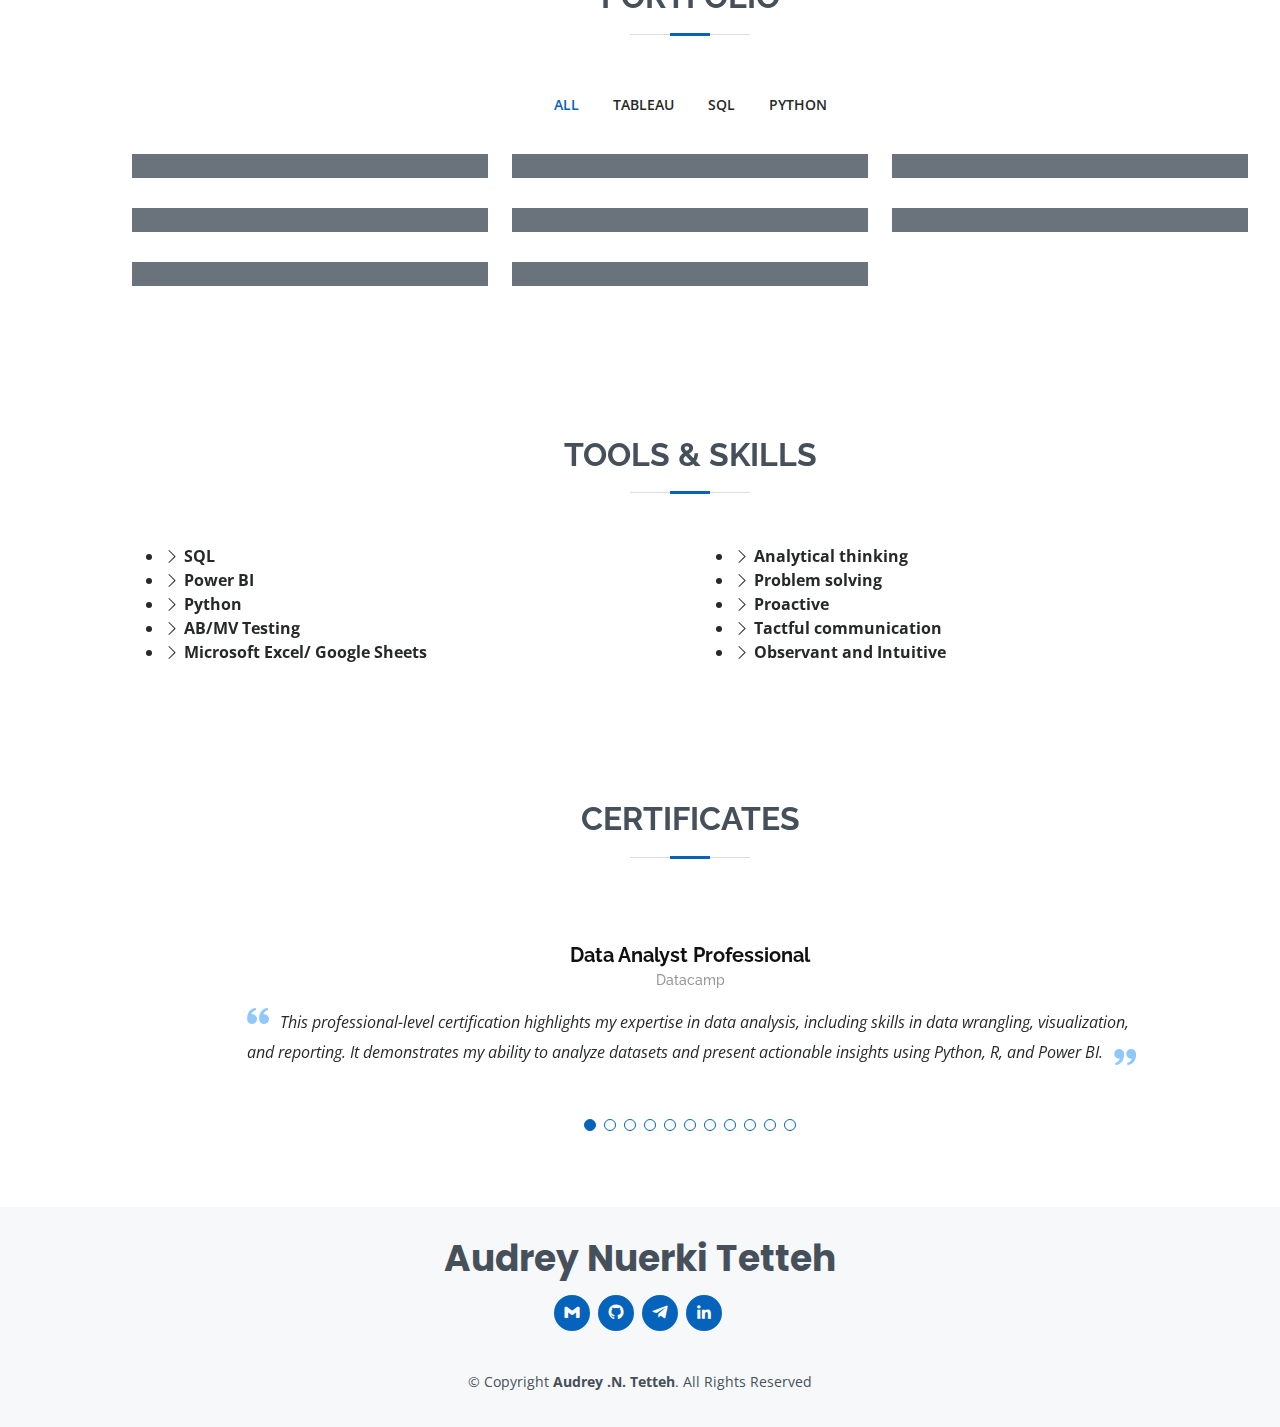
==== commit fa6b9fcd: "tools-edit" ====
--- a/index.html
+++ b/index.html
@@ -266,7 +266,7 @@
               <li><i class="bi bi-chevron-right"></i> <strong>Power BI</strong> <span></span></li>
               <li><i class="bi bi-chevron-right"></i> <strong>Python</strong> <span></span></li>
               <li><i class="bi bi-chevron-right"></i> <strong>AB/MV Testing</strong> <span></span></li>
-              <li><i class="bi bi-chevron-right"></i> <strong>Microsoft Excel</strong> <span> </span></li>
+              <li><i class="bi bi-chevron-right"></i> <strong>Microsoft Excel/ Google Sheets</strong> <span> </span></li>
             </ul>
           </div>
           <div class="col-lg-6">
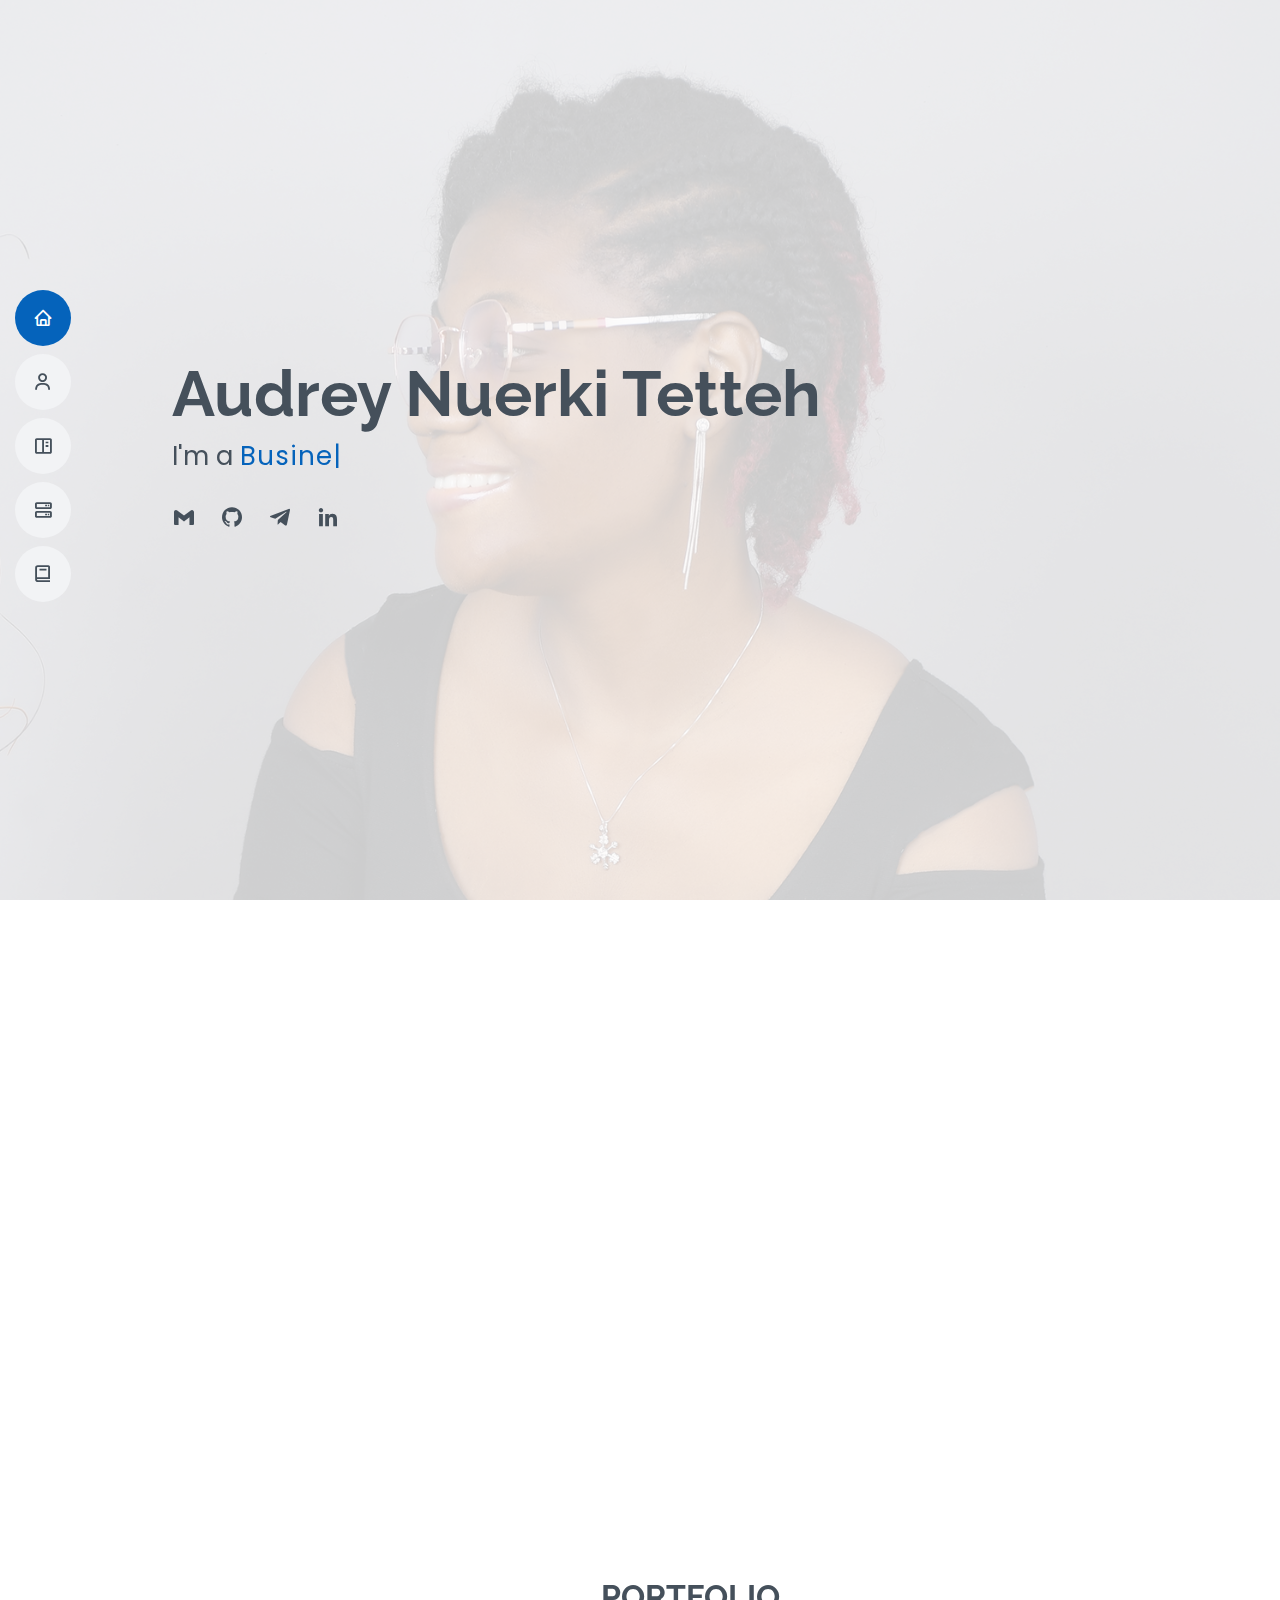
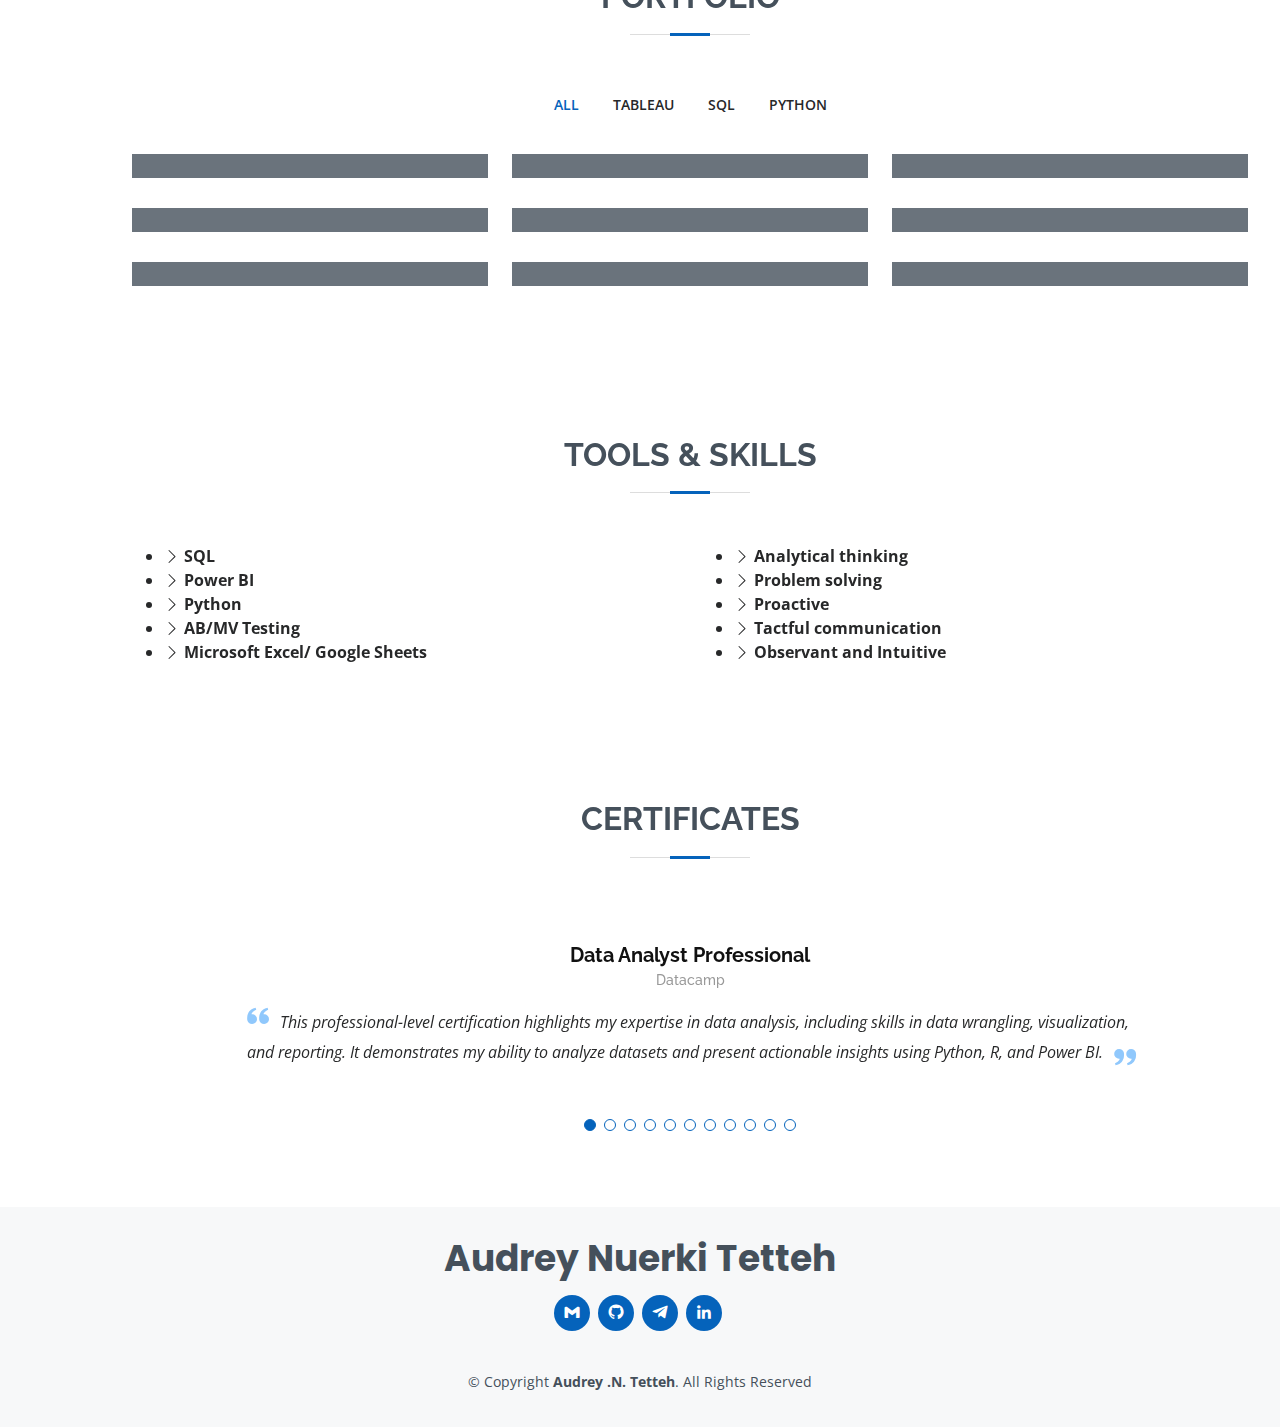
==== commit 6c01caaf: "added_a_new_project" ====
--- a/index.html
+++ b/index.html
@@ -174,6 +174,21 @@
             </div>
           </div>
 
+
+          <div class="col-lg-4 col-md-6 portfolio-item filter-web">
+            <div class="portfolio-wrap">
+              <img src="https://i.ibb.co/Bfh35FJ/Movie-Poster-jpg-optimal.jpg" class="img-fluid" alt="">
+              <div class="portfolio-info">
+                <h4>Customer Support Ticket Resolution Prediction</h4>
+                <p>Python</p>
+                <div class="portfolio-links">
+                  <a href="https://i.ibb.co/ThR1Cqw/LLM.jpg" data-gallery="portfolioGallery" class="portfolio-lightbox" title="Python Customer Support Ticket Resolution Prediction"><i class="bx bx-plus"></i></a>
+                  <a href="Customer Support Ticket Resolution Prediction" class="portfolio-details-lightbox" data-glightbox="type: external" title="Portfolio Details"><i class="bx bx-link"></i></a>
+                </div>
+              </div>
+            </div>
+          </div>
+
           <div class="col-lg-4 col-md-6 portfolio-item filter-web">
             <div class="portfolio-wrap">
               <img src="https://i.ibb.co/Bfh35FJ/Movie-Poster-jpg-optimal.jpg" class="img-fluid" alt="">
